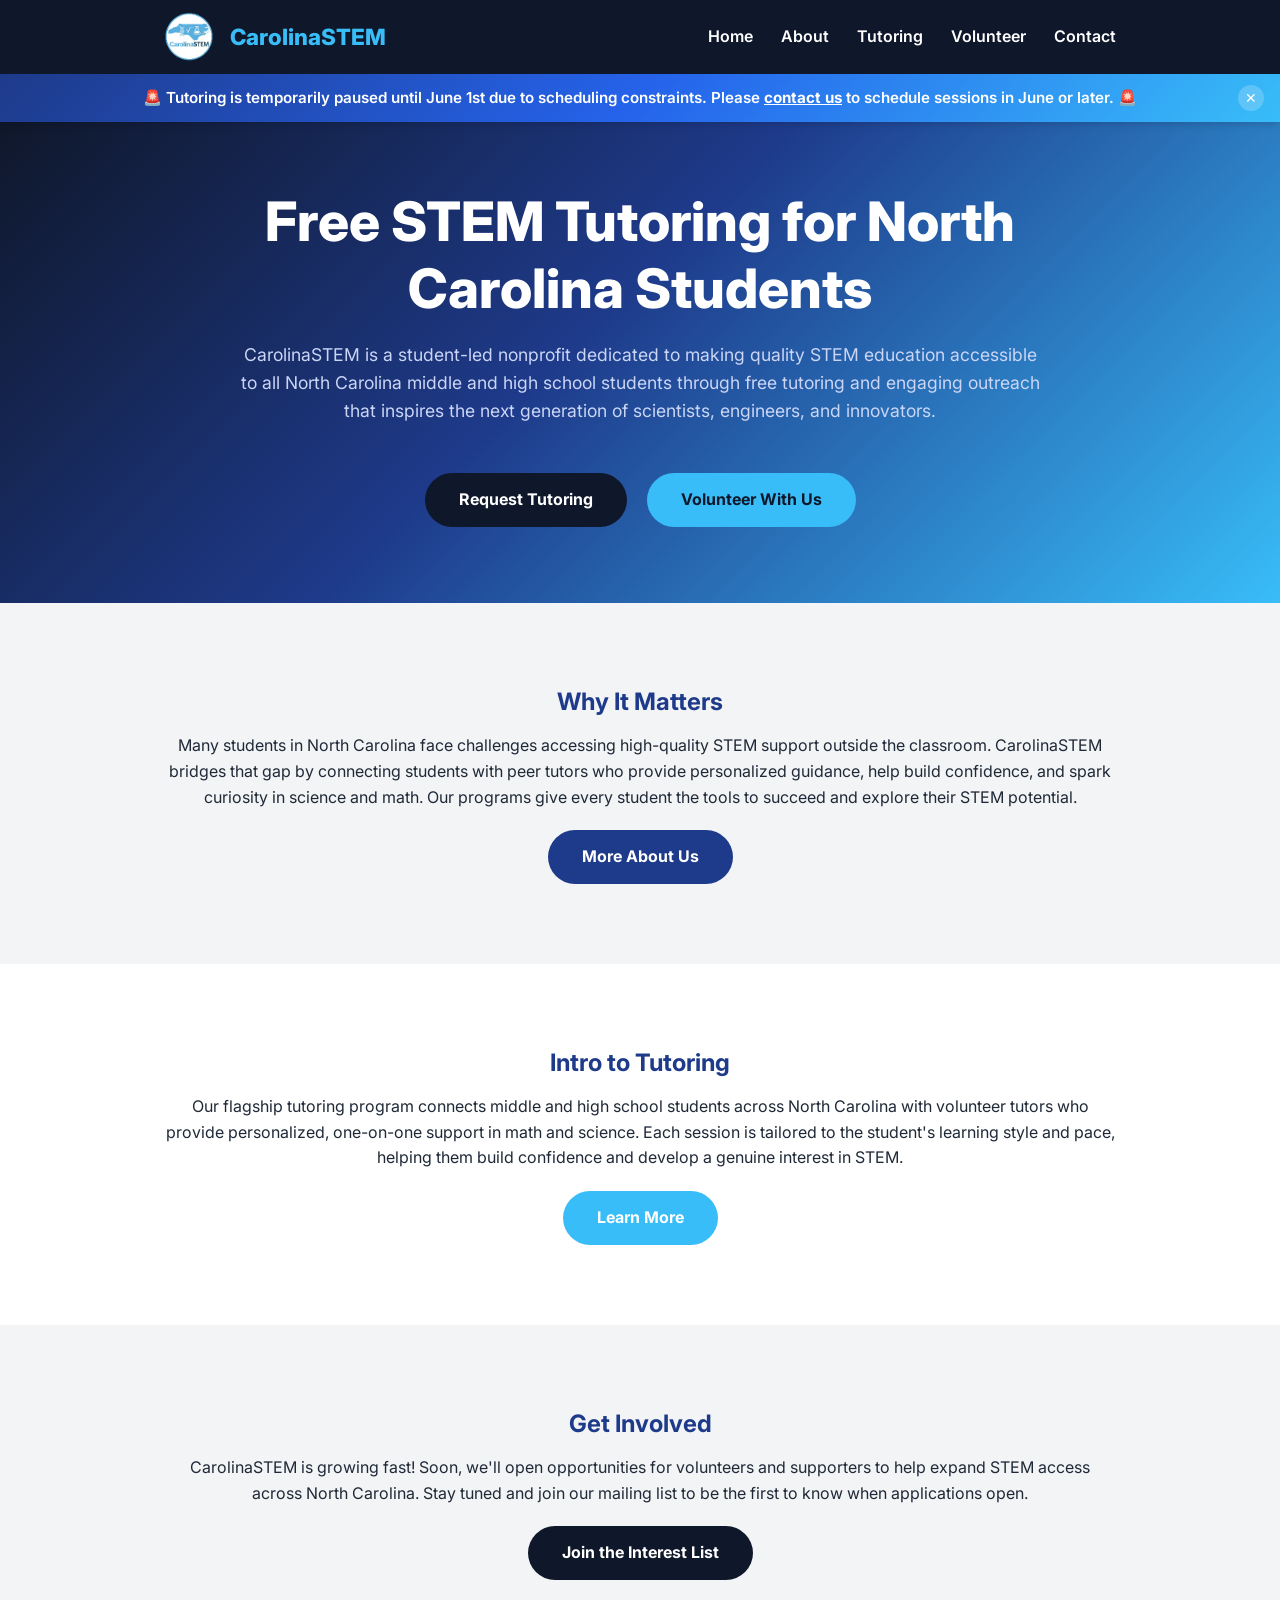
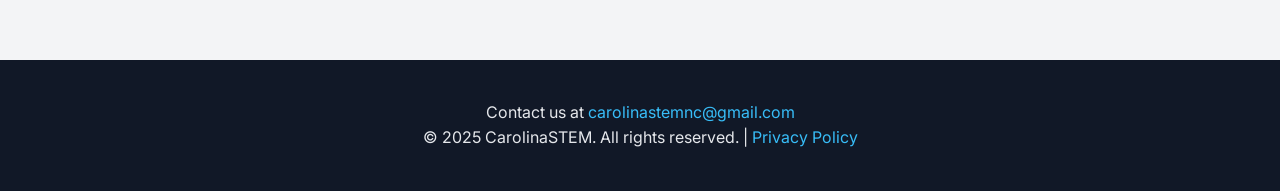
==== index.html @ 6635c849 "Update index.html" ====
<!DOCTYPE html>
<html lang="en">
<head>
  <link rel="icon" href="favicon-final.png" type="image/png" />
  <meta charset="UTF-8" />
  <meta name="viewport" content="width=device-width, initial-scale=1.0" />
  <meta name="description" content="CarolinaSTEM provides free STEM tutoring to North    Carolina middle and high school students through our student-led nonprofit organization. Request tutoring or volunteer today.">
  <title>CarolinaSTEM</title>
  <link rel="stylesheet" href="styles.css" />
  <link rel="preconnect" href="https://fonts.googleapis.com">
  <link rel="preconnect" href="https://fonts.gstatic.com" crossorigin>
  <link href="https://fonts.googleapis.com/css2?family=Inter:wght@400;600;700&display=swap" rel="stylesheet">
</head>
<body>
<header class="top-nav">
  <div class="container">
    <a href="index.html" class="logo">
      <img src="favicon-final.png" alt="CarolinaSTEM Logo" class="logo-img">
      <span class="logo-text">CarolinaSTEM</span>
    </a>
    <nav class="nav-links">
      <a href="index.html">Home</a>
      <a href="about.html">About</a>
      <a href="tutoring.html">Tutoring</a>
      <a href="volunteer.html">Volunteer</a>
      <a href="contact.html">Contact</a>
    </nav>
  </div>
</header>
  <div class="announcement" id="announcement">
  <span>
    🚨 Tutoring is temporarily paused until June 1st due to scheduling constraints.
    Please <a href="contact.html" class="announcement-link">contact us</a> to schedule sessions in June or later. 🚨
  </span>
  <button class="close-btn" onclick="closeAnnouncement()">✕</button>
</div>
  <header class="hero">
    <div class="container">
      <h1 id="rotating-text">Free STEM Tutoring for North Carolina Students</h1>
      <p class="subtitle">
        CarolinaSTEM is a student-led nonprofit dedicated to making quality STEM education            accessible to all North Carolina middle and high school students through free                 tutoring and engaging outreach that inspires the next generation of scientists,               engineers, and innovators.
      </p>
      <div class="button-group">
  <a href="tutoring.html" class="button primary">Request Tutoring</a>
  <a href="volunteer.html" class="button secondary">Volunteer With Us</a>
</div>
    </div>
  </header>

<!-- HOME PAGE BOTTOM SECTIONS -->

<section class="section grey-bg home-section">
  <div class="container">
    <h2 class="text-center" style="color:#1e3a8a;">Why It Matters</h2>
    <p class="text-center" style="text-align:center;">
      Many students in North Carolina face challenges accessing high-quality STEM support outside the classroom. 
      CarolinaSTEM bridges that gap by connecting students with peer tutors who provide personalized guidance, 
      help build confidence, and spark curiosity in science and math. Our programs give every student the tools to succeed and explore their STEM potential.
    </p>
    <div class="text-center" style="margin-top:20px;">
      <a href="about.html" class="button why-btn">More About Us</a>
    </div>
  </div>
</section>

<section class="section white-bg home-section">
  <div class="container">
    <h2 class="text-center" style="color:#1e3a8a;">Intro to Tutoring</h2>
    <p class="text-center" style="text-align:center;">
      Our flagship tutoring program connects middle and high school students across North Carolina 
      with volunteer tutors who provide personalized, one-on-one support in math and science. 
      Each session is tailored to the student's learning style and pace, helping them build confidence 
      and develop a genuine interest in STEM.
    </p>
    <div class="text-center" style="margin-top:20px;">
      <a href="tutoring.html" class="button tutoring-btn">Learn More</a>
    </div>
  </div>
</section>

<section class="section grey-bg home-section">
  <div class="container">
    <h2 class="text-center" style="color:#1e3a8a;">Get Involved</h2>
    <p class="text-center" style="text-align:center;">
      CarolinaSTEM is growing fast! Soon, we'll open opportunities for volunteers and supporters to help expand STEM access across North Carolina. 
      Stay tuned and join our mailing list to be the first to know when applications open.
    </p>
    <div class="text-center" style="margin-top:20px;">
      <a href="https://forms.gle/A83GnDhWEtL3auiw7" target="_blank" class="button volunteer-btn">Join the Interest List</a>
    </div>
  </div>
</section>

  <footer class="footer">
  <div class="container">
    <p>Contact us at <a href="mailto:carolinastemnc@gmail.com">carolinastemnc@gmail.com</a></p>
    <p>© 2025 CarolinaSTEM. All rights reserved. | <a href="privacy.html" style="color: #38bdf8;">Privacy Policy</a></p>
  </div>
</footer>
    
    <script src="script.js"></script>
</body>
</html>
---- styles.css ----
/* ---------- ATTEMPT 2 ---------- */
* {
  box-sizing: border-box;
  margin: 0;
  padding: 0;
}

/* ---------- BASE ---------- */
body {
  font-family: 'Inter', sans-serif;
  color: #1f2937;
  line-height: 1.6;
  background: #ffffff;
}

.container {
  max-width: 1000px;
  margin: 0 auto;
  padding: 0 24px;
}

/* ---------- NAV ---------- */
.top-nav {
  position: sticky;
  top: 0;
  background: #0f172a;
  color: #ffffff;
  padding: 12px 0;
  z-index: 100;
}

.top-nav .container {
  display: flex;
  justify-content: space-between;
  align-items: center;
}

.top-nav .logo {
  display: flex;
  align-items: center;
  gap: 16px;
  font-weight: 800;
  font-size: 1.4rem;
  color: #38bdf8;
  text-decoration: none;
}

.logo-img {
  width: 50px;
  height: 50px;
  object-fit: contain;
}

.nav-links a {
  color: #ffffff;
  margin-left: 24px;
  text-decoration: none;
  font-weight: 600;
}

.nav-links a:hover,
.nav-links a.active {
  color: #38bdf8;
}

/* ---------- HERO ---------- */
.hero {
  background: linear-gradient(135deg, #0f172a 0%, #1e3a8a 45%, #38bdf8 100%);
  padding: 66px 0 76px;
  text-align: center;
  color: #ffffff;
}

.hero h1 {
  font-size: 3.4rem;
  font-weight: 800;
  line-height: 1.22;
  margin-bottom: 20px;
}

.subtitle {
  font-size: 1.1rem;
  max-width: 800px;
  margin: 0 auto 36px;
  color: #cbd5f5;
}

/* ---------- BUTTONS ---------- */
.button {
  display: inline-block;
  padding: 14px 34px;
  border-radius: 999px;
  font-weight: 700;
  text-decoration: none;
  transition: transform 0.2s ease, box-shadow 0.2s ease;
}

.button:hover {
  transform: translateY(-2px);
}

.primary {
  background: #0f172a;
  color: #ffffff;
}

.secondary {
  background: #38bdf8;
  color: #0f172a;
}

/* ---------- SECTIONS ---------- */
.section {
  padding: 80px 0;
}

.section.alt {
  background: #f9fafb;
}

.section h2 {
  color: #1e3a8a;
  margin-bottom: 12px;
}

.section h2.text-center {
  text-align: center;
}

/* ---------- FLEX IMAGE/TEXT ---------- */
.flex-row {
  display: flex;
  align-items: center;
  gap: 40px;
  margin: 40px 0;
}

.flex-row.reverse {
  flex-direction: row-reverse;
}

.text,
.image {
  flex: 1;
}

.image img {
  width: 100%;
  max-width: 380px;
  border-radius: 12px;
}

/* ---------- VALUES GRID ---------- */
.values-grid {
  display: grid;
  grid-template-columns: repeat(3, 1fr);
  gap: 40px;
  margin-top: 40px;
}

.value-item {
  background: #ffffff;
  padding: 20px;
  border-radius: 10px;
  text-align: center;
  box-shadow: 0 2px 6px rgba(0,0,0,0.1);
}

/* ---------- FOOTER ---------- */
.footer {
  background: #111827;
  color: #e5e7eb;
  padding: 40px 0;
  text-align: center;
}

#rotating-text {
  transition: opacity 0.5s ease-in-out;
}

.fade-out {
  opacity: 0;
}

/* ---------- HOMEPAGE CENTER ALIGNMENT ---------- */

.home-section {
  text-align: center;
}

.home-section h2 {
  text-align: center;
}

.home-section p {
  margin-left: auto;
  margin-right: auto;
}

.hero .button-group {
  display: flex;
  justify-content: center;
  align-items: center;
  gap: 20px;
  margin-top: 48px;
  flex-wrap: wrap;
}

.home-section .button {
  margin: 0; /* remove auto-centering */
}

.why-btn {
  background: #1e3a8a;
  color: #ffffff;
}

.tutoring-btn {
  background: #38bdf8;
  color: #ffffff;
}

.volunteer-btn {
  background: #0f172a;
  color: #ffffff;
}

.why-btn:hover {
  background: #2563eb; /* Lighter than #1e3a8a */
}

.tutoring-btn:hover {
  background: #0ea5e9; /* Darker than #38bdf8 */
}

.volunteer-btn:hover {
  background: #1e293b; /* Lighter than #0f172a */
}

.grey-bg {
  background: #f3f4f6;
}

.white-bg {
  background: #ffffff;
}

/* ---------- FADE IN ANIMATIONS ---------- */
.fade-in-up {
  opacity: 0;
  transform: translateY(30px);
  transition: opacity 0.8s ease, transform 0.8s ease;
}

.fade-in-up.active {
  opacity: 1;
  transform: translateY(0);
}

.hero .subtitle,
.hero .button-group {
  opacity: 0;
  transform: translateY(30px);
}

.hero .subtitle.active,
.hero .button-group.active {
  opacity: 1;
  transform: translateY(0);
  transition: opacity 0.8s ease, transform 0.8s ease;
}

/* Keep the rotating text animation separate */
#rotating-text {
  transition: opacity 0.5s ease-in-out;
}

.hero h1:not(#rotating-text) {
  opacity: 0;
  transform: translateY(30px);
}

.hero h1:not(#rotating-text).active {
  opacity: 1;
  transform: translateY(0);
  transition: opacity 0.8s ease, transform 0.8s ease;
}

.text p {
  margin-bottom: 16px;
}

.text p:last-child {
  margin-bottom: 0;
}

/* Center "Our Story" text */
.section.grey-bg .text-center p {
  text-align: center;
}

/* Add spacing between "Our Team" paragraphs */
.section.white-bg .text-center p {
  margin-bottom: 24px;
}

.section.white-bg .text-center p:last-child {
  margin-bottom: 0;
}

.section.grey-bg .text-center p {
  text-align: center;
  max-width: 900px;
  margin-left: auto;
  margin-right: auto;
}

.nav-links a.active {
  text-decoration: underline;
}

.circle-bullet {
  display: flex;
  align-items: flex-start;
  gap: 16px;
  margin: 20px 0;
}

.circle-bullet .emoji-circle {
  background: #0284c7;
  color: #ffffff;
  width: 36px;
  height: 36px;
  border-radius: 50%;
  display: flex;
  align-items: center;
  justify-content: center;
  font-weight: bold;
  font-size: 20px;
  flex-shrink: 0;
}

.circle-bullet div:last-child {
  flex: 1;
}

.circle-bullet h3 {
  margin-bottom: 4px;
  font-size: 1.1rem;
}

.circle-bullet p {
  margin: 0;
}

.contact-email {
  font-size: 1.5rem;
  color: #38bdf8;
  font-weight: 600;
  text-decoration: none;
}

.contact-email:hover {
  color: #0ea5e9;
  text-decoration: underline;
}

.section .text-center p {
  text-align: center;
}

.section .text-center h2 {
  font-size: 2.2rem;
  margin-top: -30px;
}

.legal-page p {
  font-size: 1rem;
  line-height: 1.7;
}

.legal-page ul li {
  margin-bottom: 6px;
}

.legal-page h2::after {
  content: "";
  display: block;
  width: 40px;
  height: 3px;
  background: #38bdf8;
  margin-top: 8px;
}

.footer a {
  color: #38bdf8;          /* Carolina blue */
  text-decoration: none;
}

.footer a:visited {
  color: #38bdf8;          /* prevent purple */
}

.footer a:hover {
  text-decoration: underline;
}

.policy-block p {
  margin-bottom: 18px;
}

/* ---------- MOBILE ---------- */
@media (max-width: 900px) {
  .hero h1 {
    font-size: 2.4rem;
  }

  .flex-row,
  .flex-row.reverse {
    flex-direction: column;
    text-align: center;
  }

  .values-grid {
    grid-template-columns: 1fr;
  }
}

@media (max-width: 768px) {
  /* Nav adjustments */
  .top-nav .container {
    flex-direction: column;
    gap: 12px;
  }
  
  .nav-links {
    display: flex;
    flex-wrap: wrap;
    justify-content: center;
    gap: 12px;
  }
  
  .nav-links a {
    margin: 0;
    font-size: 0.9rem;
  }
  
  /* Hero adjustments */
  .hero {
    padding: 40px 0 50px;
  }
  
  .hero h1 {
    font-size: 1.8rem;
  }
  
  .subtitle {
    font-size: 1rem;
    max-width: 100%;
  }
  
  /* Button adjustments */
  .hero .button-group {
    flex-direction: column;
    gap: 16px;
  }
  
  .button {
    width: 100%;
    max-width: 280px;
  }
  
  /* Section adjustments */
  .section {
    padding: 50px 0;
  }
  
  .section h2 {
    font-size: 1.6rem;
  }
  
  /* Image adjustments */
  .image img {
    max-width: 100%;
  }
  
  /* Circle bullets on mobile */
  .circle-bullet {
    flex-direction: column;
    align-items: center;
    text-align: center;
  }
  
  /* Contact email on mobile */
  .contact-email {
    font-size: 1.2rem;
    word-break: break-word;
  }
}

.announcement {
  background: linear-gradient(
    135deg,
    #1e3a8a 0%,   /* navy */
    #2563eb 50%,  /* medium blue */
    #38bdf8 100%  /* light blue */
  );
  color: #ffffff;
  padding: 12px 16px;
  font-weight: 600;
  font-size: 0.95rem;

  display: flex;
  justify-content: center;
  align-items: center;
  gap: 12px;
  position: relative;

  box-shadow: 0 2px 8px rgba(0, 0, 0, 0.15);
}

.close-btn {
  position: absolute;
  right: 16px;
  background: rgba(255, 255, 255, 0.2);
  border: none;
  border-radius: 50%;
  width: 26px;
  height: 26px;
  font-size: 0.9rem;
  cursor: pointer;
  color: #ffffff;

  display: flex;
  align-items: center;
  justify-content: center;

  transition: background 0.2s ease, transform 0.15s ease;
}

.close-btn:hover {
  background: rgba(255, 255, 255, 0.35);
  transform: scale(1.1);
}

.announcement {
  position: sticky;
  top: 64px; /* adjust if your navbar height is different */
  z-index: 99;
}

.announcement-link {
  color: #ffffff;
  text-decoration: underline;
  font-weight: 700;
}

.announcement-link:hover {
  opacity: 0.8;
}
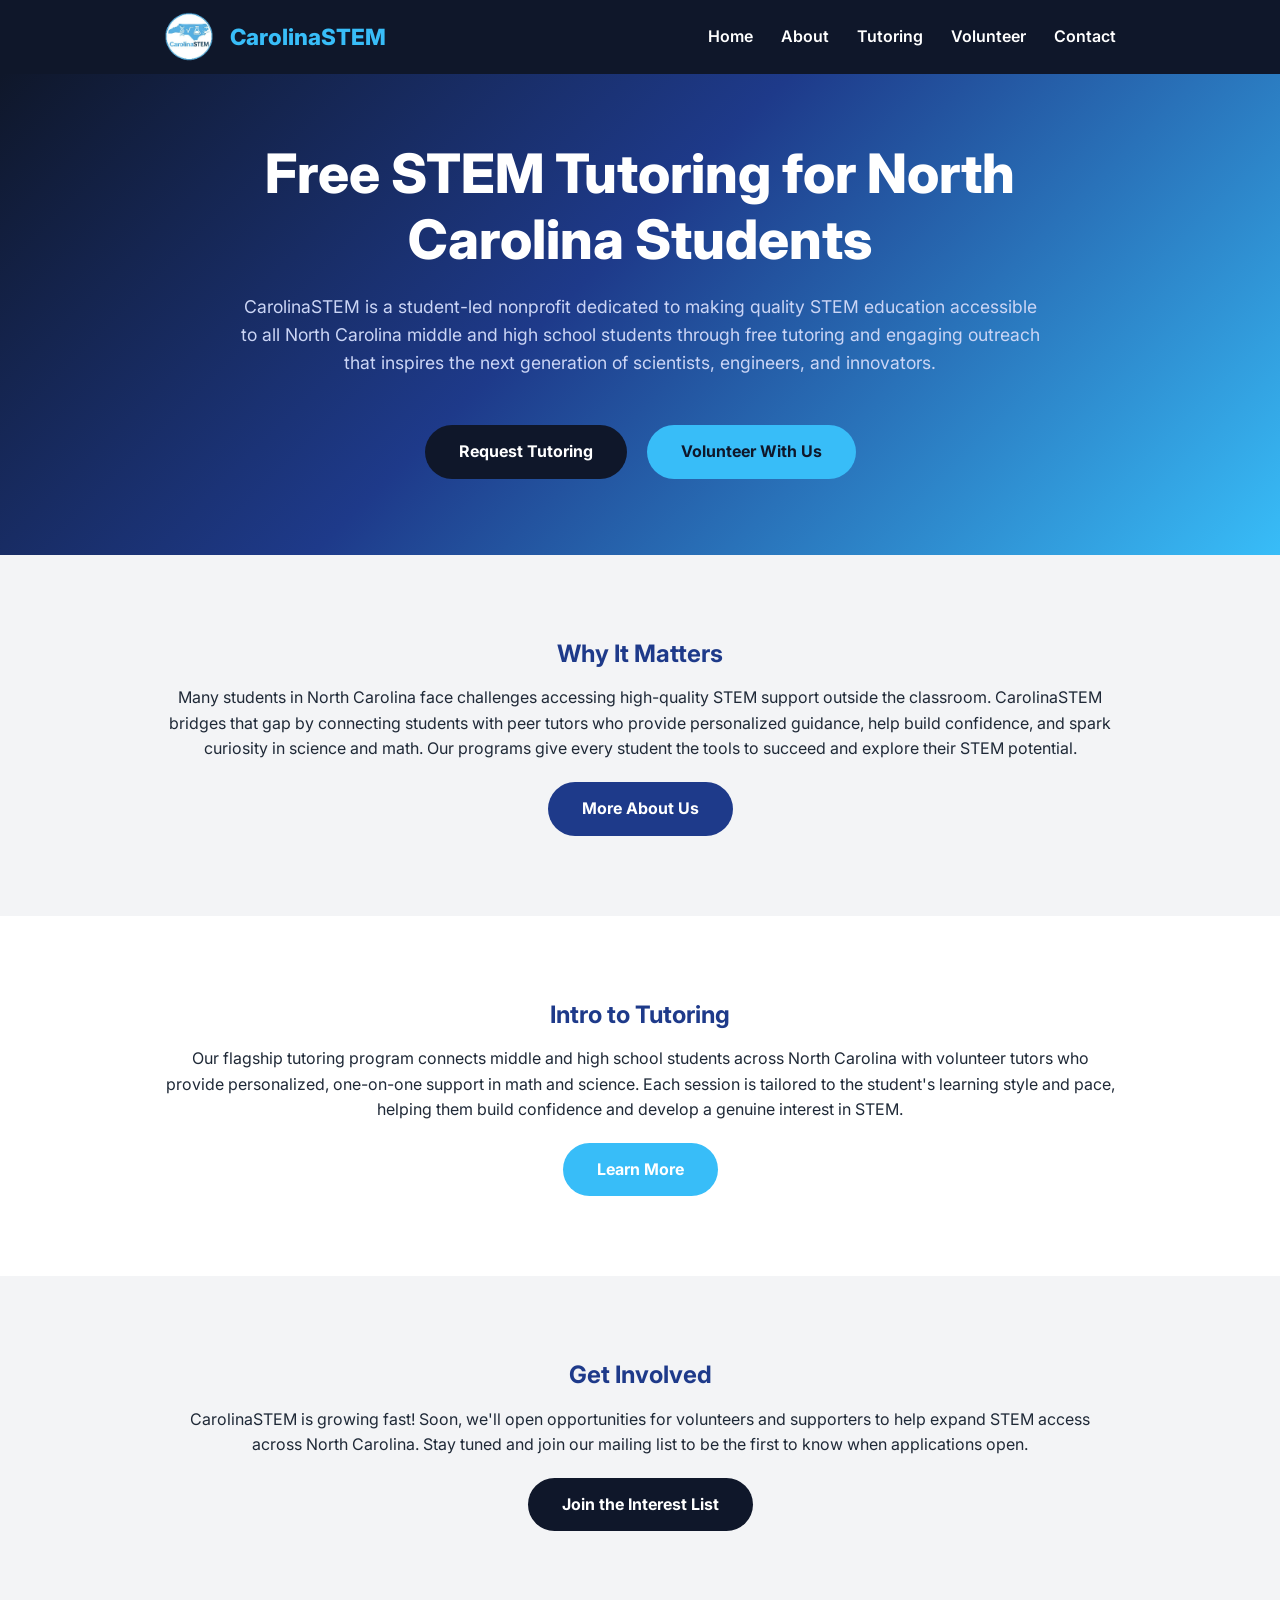
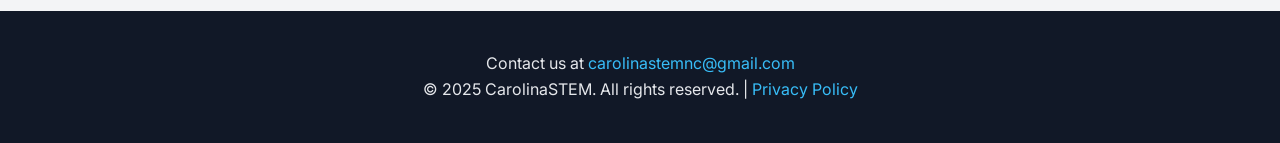
==== commit a6e8a8fc: "Update index.html" ====
--- a/index.html
+++ b/index.html
@@ -27,6 +27,7 @@
     </nav>
   </div>
 </header>
+  <!--
   <div class="announcement" id="announcement">
   <span>
     🚨 Tutoring is temporarily paused until June 1st due to scheduling constraints.
@@ -34,6 +35,7 @@
   </span>
   <button class="close-btn" onclick="closeAnnouncement()">✕</button>
 </div>
+  -->
   <header class="hero">
     <div class="container">
       <h1 id="rotating-text">Free STEM Tutoring for North Carolina Students</h1>
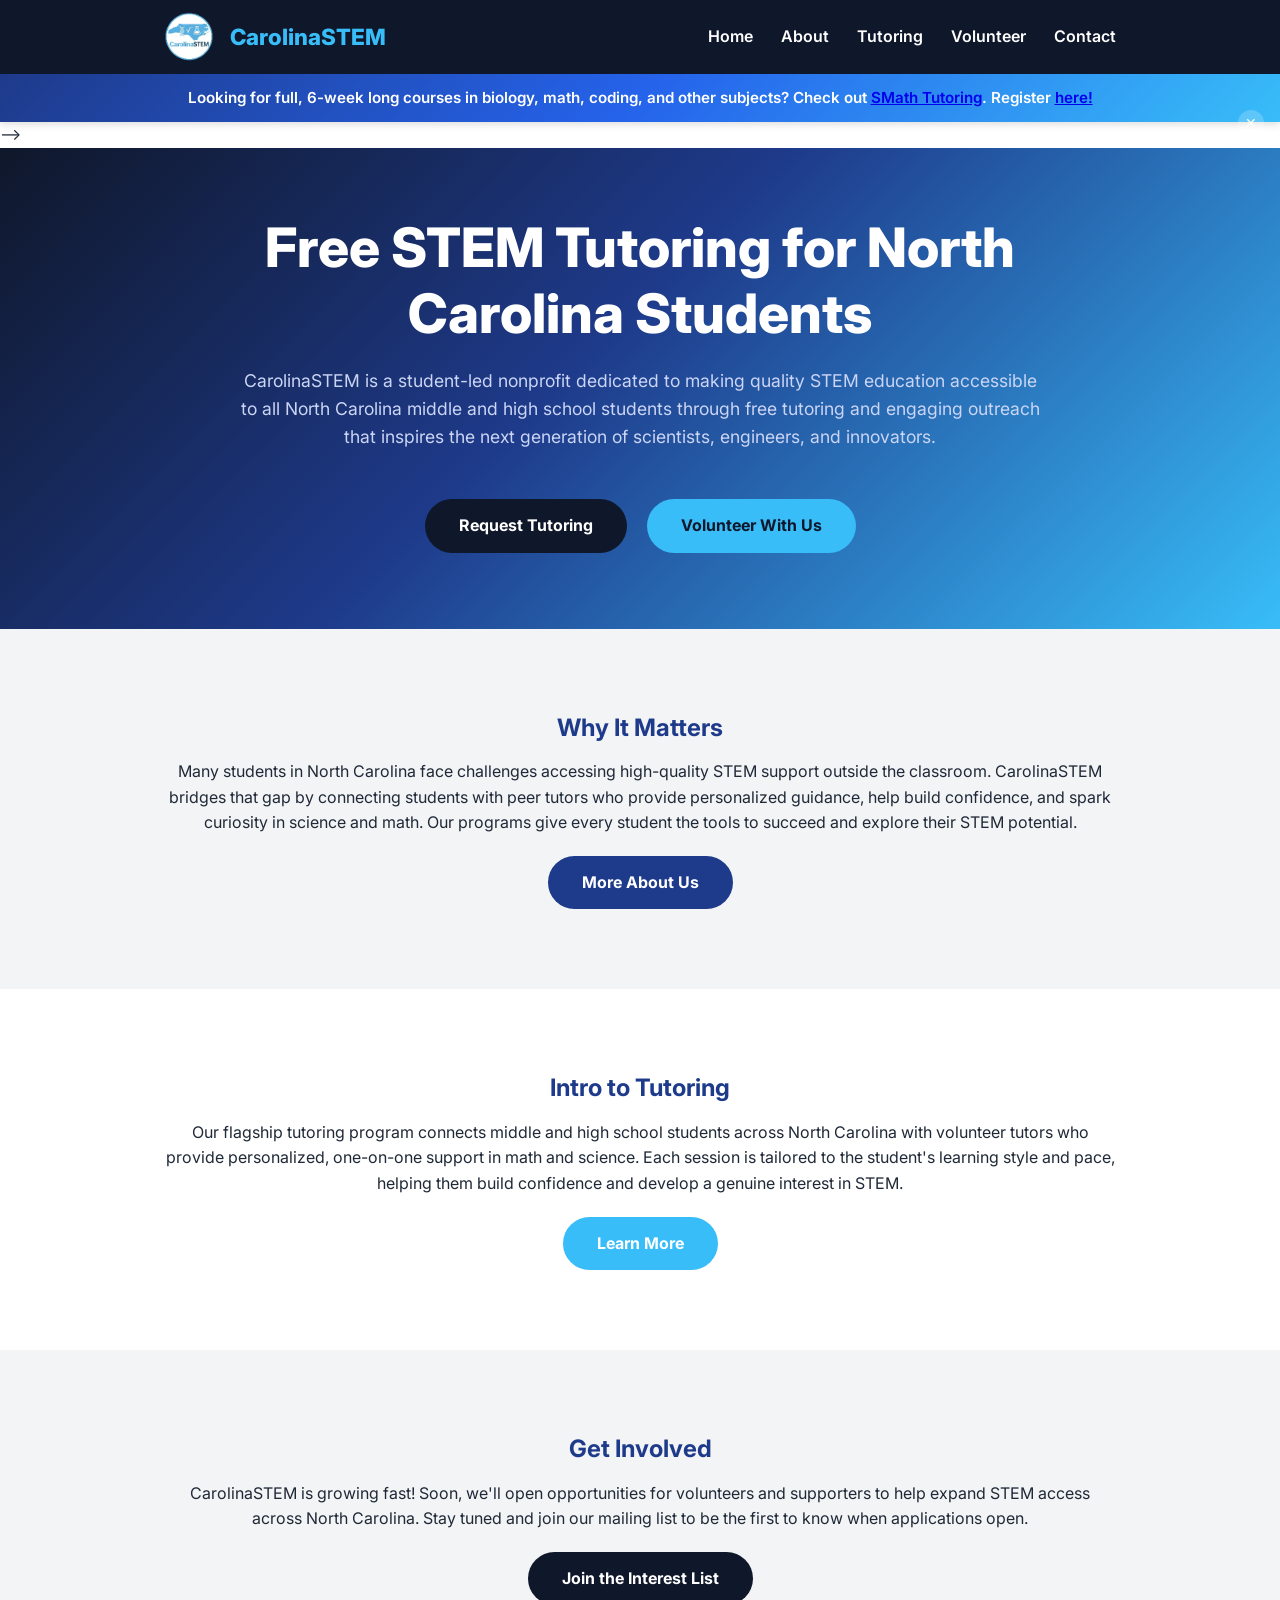
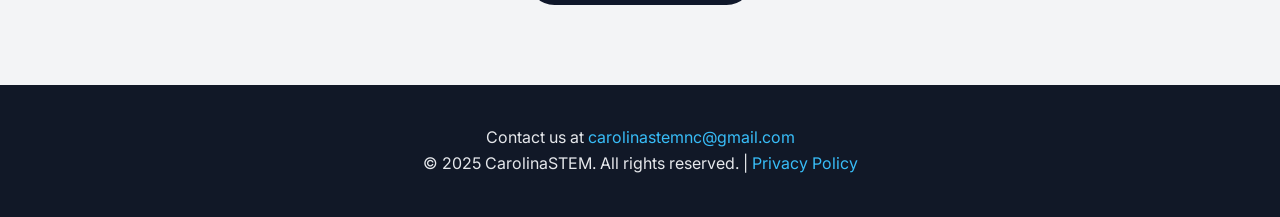
==== commit ea263152: "SMath Banner" ====
--- a/index.html
+++ b/index.html
@@ -27,12 +27,9 @@
     </nav>
   </div>
 </header>
-  <!--
   <div class="announcement" id="announcement">
   <span>
-    🚨 Tutoring is temporarily paused until June 1st due to scheduling constraints.
-    Please <a href="contact.html" class="announcement-link">contact us</a> to schedule sessions in June or later. 🚨
-  </span>
+    Looking for full, 6-week long courses in biology, math, coding, and other subjects? Check out <a href="https://smathtutors.weebly.com/overview.html" target="_blank" rel="noopener noreferrer">SMath Tutoring</a>. Register <a href="https://docs.google.com/forms/d/e/1FAIpQLSfJgn5MF80Zr8JHVbc7erbJmSC-7MuQUoDEdUMuD5OORImJAg/viewform" target="_blank" rel="noopener noreferrer">here!</a>
   <button class="close-btn" onclick="closeAnnouncement()">✕</button>
 </div>
   -->
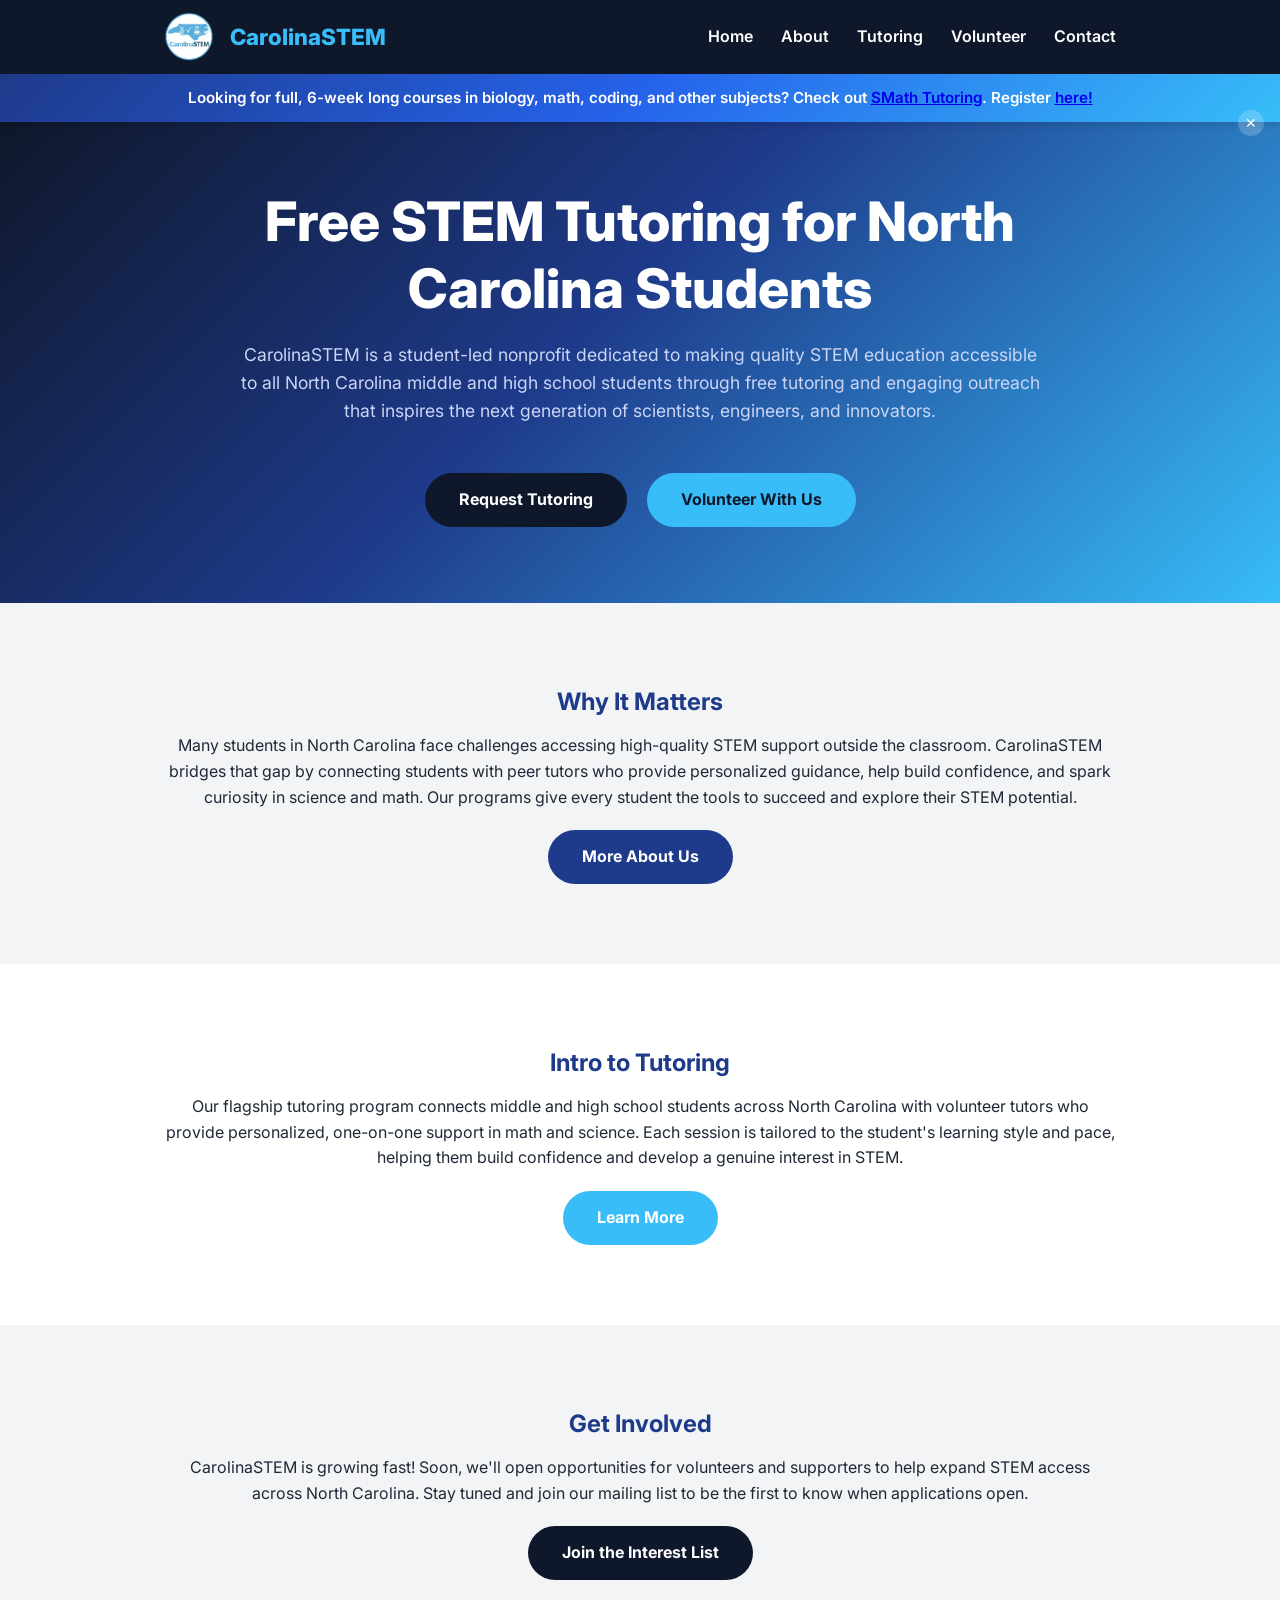
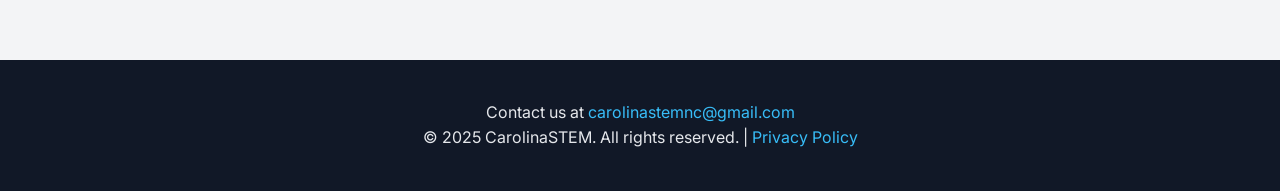
==== commit d357f502: "Update index.html" ====
--- a/index.html
+++ b/index.html
@@ -32,7 +32,6 @@
     Looking for full, 6-week long courses in biology, math, coding, and other subjects? Check out <a href="https://smathtutors.weebly.com/overview.html" target="_blank" rel="noopener noreferrer">SMath Tutoring</a>. Register <a href="https://docs.google.com/forms/d/e/1FAIpQLSfJgn5MF80Zr8JHVbc7erbJmSC-7MuQUoDEdUMuD5OORImJAg/viewform" target="_blank" rel="noopener noreferrer">here!</a>
   <button class="close-btn" onclick="closeAnnouncement()">✕</button>
 </div>
-  -->
   <header class="hero">
     <div class="container">
       <h1 id="rotating-text">Free STEM Tutoring for North Carolina Students</h1>
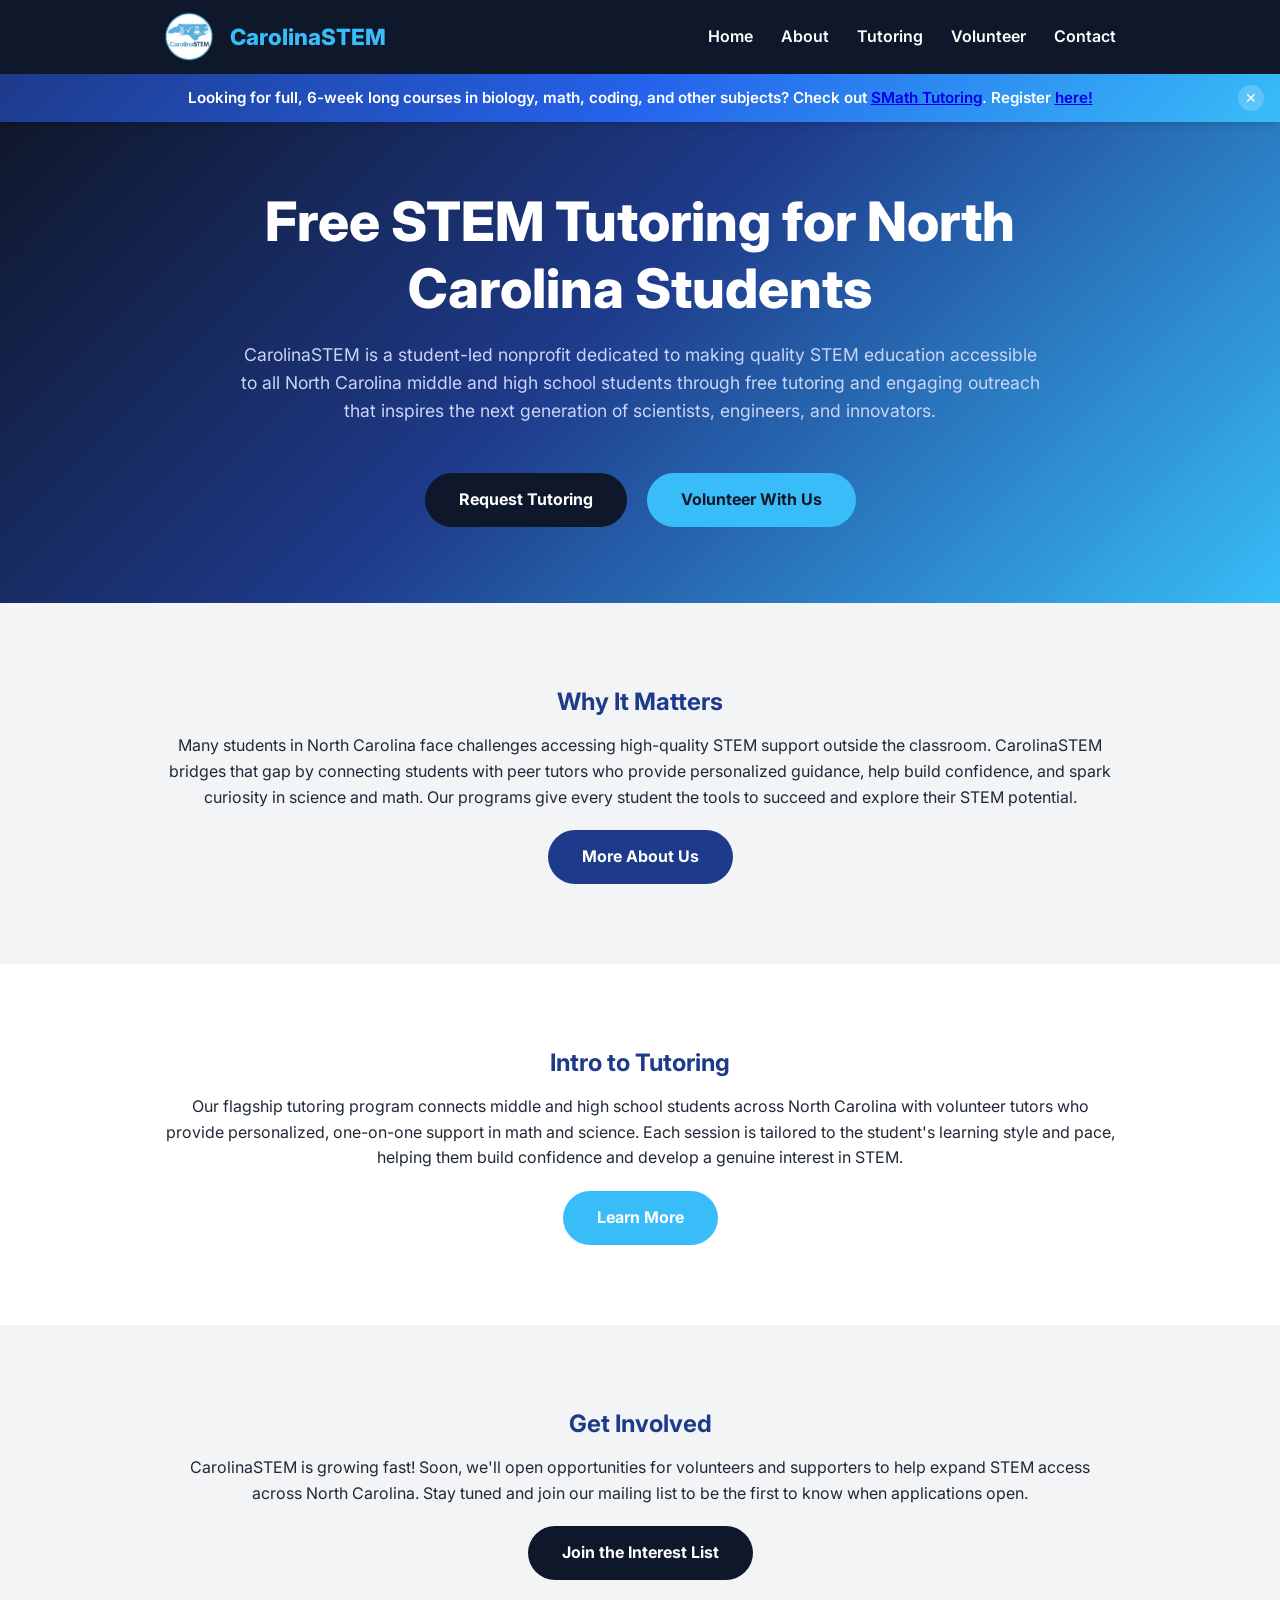
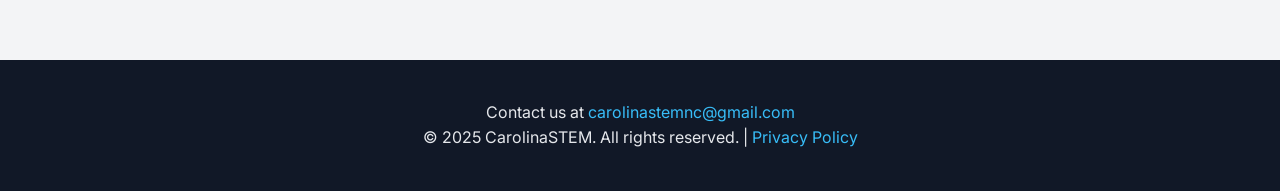
==== commit 462b0b24: "Update index.html" ====
--- a/index.html
+++ b/index.html
@@ -28,8 +28,10 @@
   </div>
 </header>
   <div class="announcement" id="announcement">
-  <span>
+  <span class="announcement-text">
     Looking for full, 6-week long courses in biology, math, coding, and other subjects? Check out <a href="https://smathtutors.weebly.com/overview.html" target="_blank" rel="noopener noreferrer">SMath Tutoring</a>. Register <a href="https://docs.google.com/forms/d/e/1FAIpQLSfJgn5MF80Zr8JHVbc7erbJmSC-7MuQUoDEdUMuD5OORImJAg/viewform" target="_blank" rel="noopener noreferrer">here!</a>
+  </span>
+    
   <button class="close-btn" onclick="closeAnnouncement()">✕</button>
 </div>
   <header class="hero">
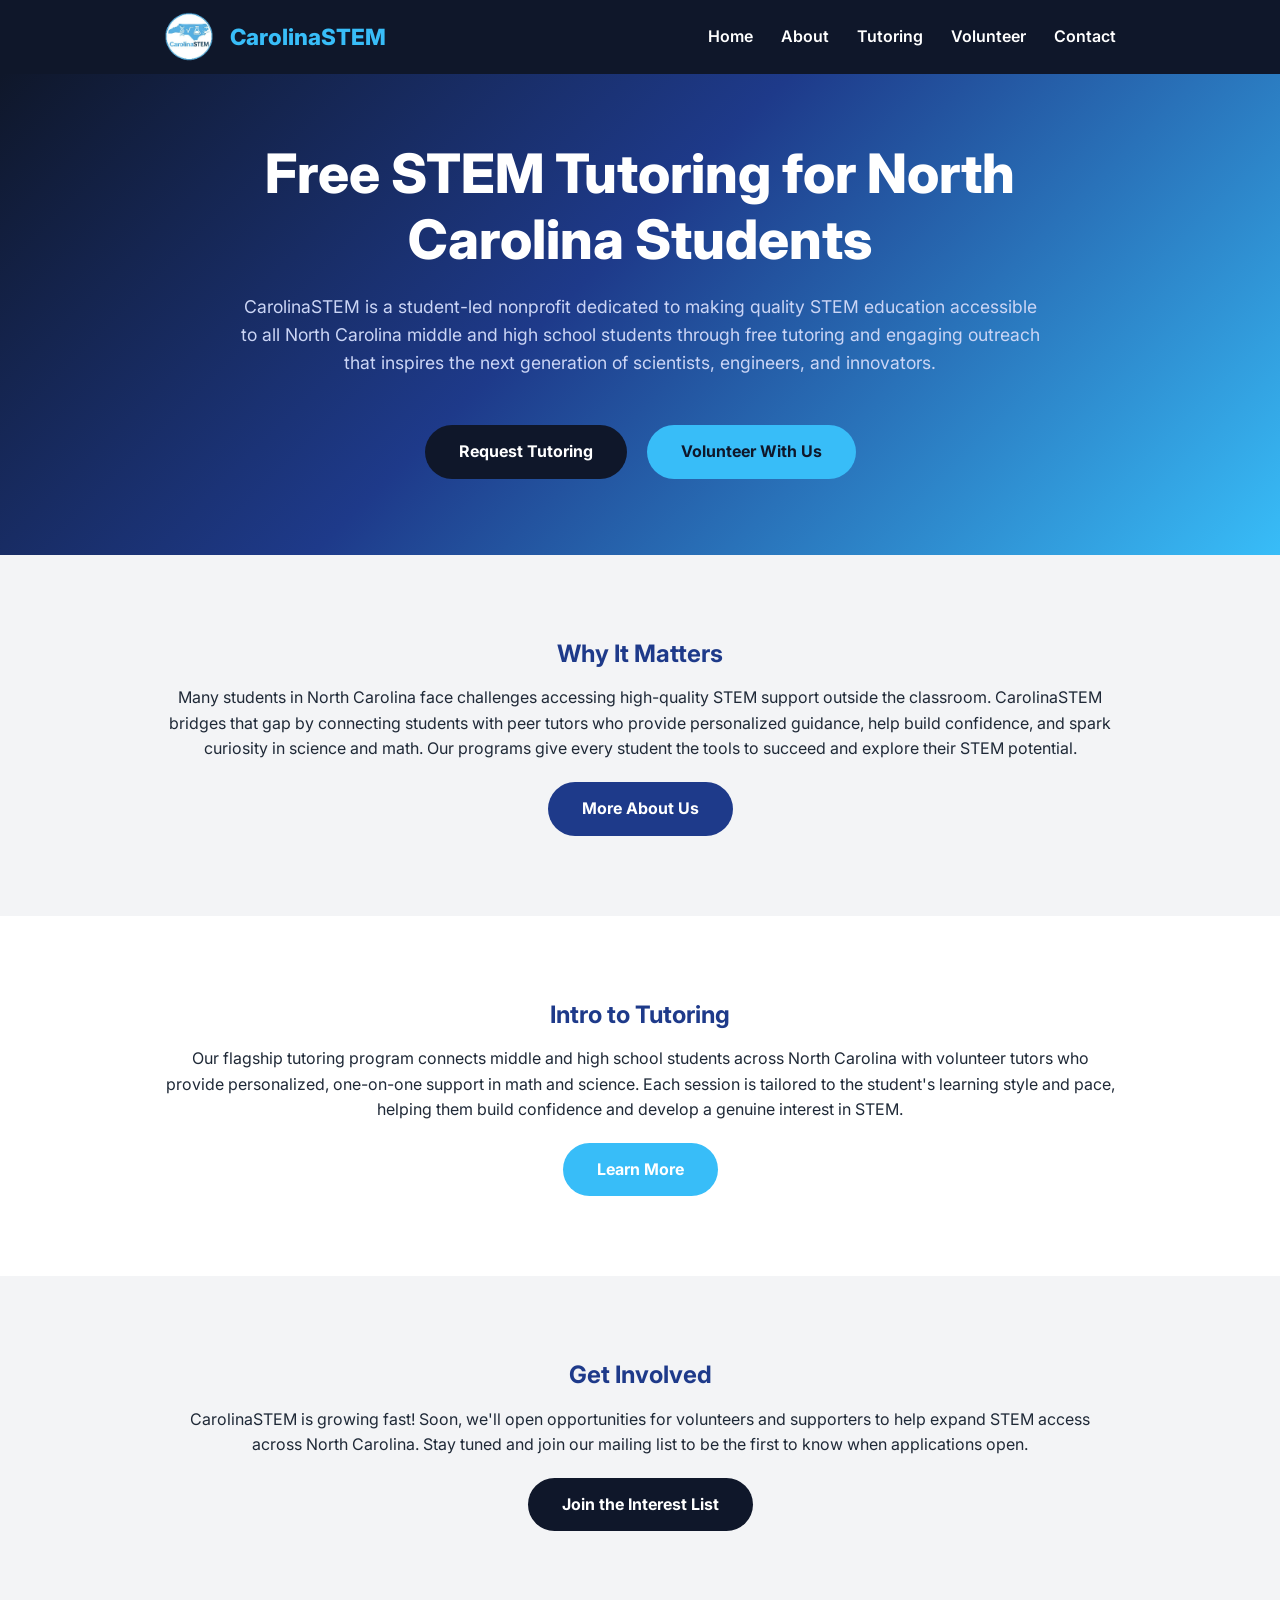
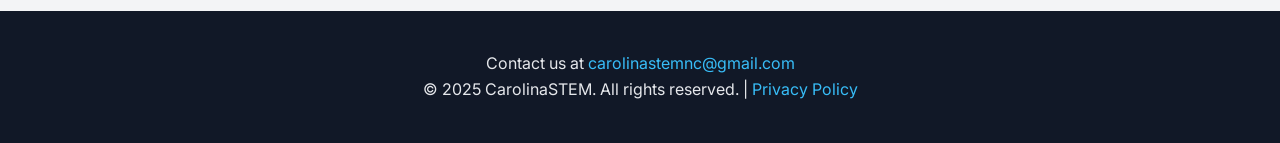
==== commit 60fa67ed: "Update index.html" ====
--- a/index.html
+++ b/index.html
@@ -27,6 +27,7 @@
     </nav>
   </div>
 </header>
+  <!--
   <div class="announcement" id="announcement">
   <span class="announcement-text">
     Looking for full, 6-week long courses in biology, math, coding, and other subjects? Check out <a href="https://smathtutors.weebly.com/overview.html" target="_blank" rel="noopener noreferrer">SMath Tutoring</a>. Register <a href="https://docs.google.com/forms/d/e/1FAIpQLSfJgn5MF80Zr8JHVbc7erbJmSC-7MuQUoDEdUMuD5OORImJAg/viewform" target="_blank" rel="noopener noreferrer">here!</a>
@@ -34,6 +35,7 @@
     
   <button class="close-btn" onclick="closeAnnouncement()">✕</button>
 </div>
+  -->
   <header class="hero">
     <div class="container">
       <h1 id="rotating-text">Free STEM Tutoring for North Carolina Students</h1>
--- a/styles.css
+++ b/styles.css
@@ -558,3 +558,22 @@
 .announcement-link:hover {
   opacity: 0.8;
 }
+
+.announcement {
+  display: flex;
+  justify-content: space-between;
+  align-items: center;
+  padding: 10px 16px;
+}
+
+.announcement-text {
+  flex: 1;
+}
+
+.close-btn {
+  background: none;
+  border: none;
+  font-size: 18px;
+  cursor: pointer;
+  line-height: 1;
+}
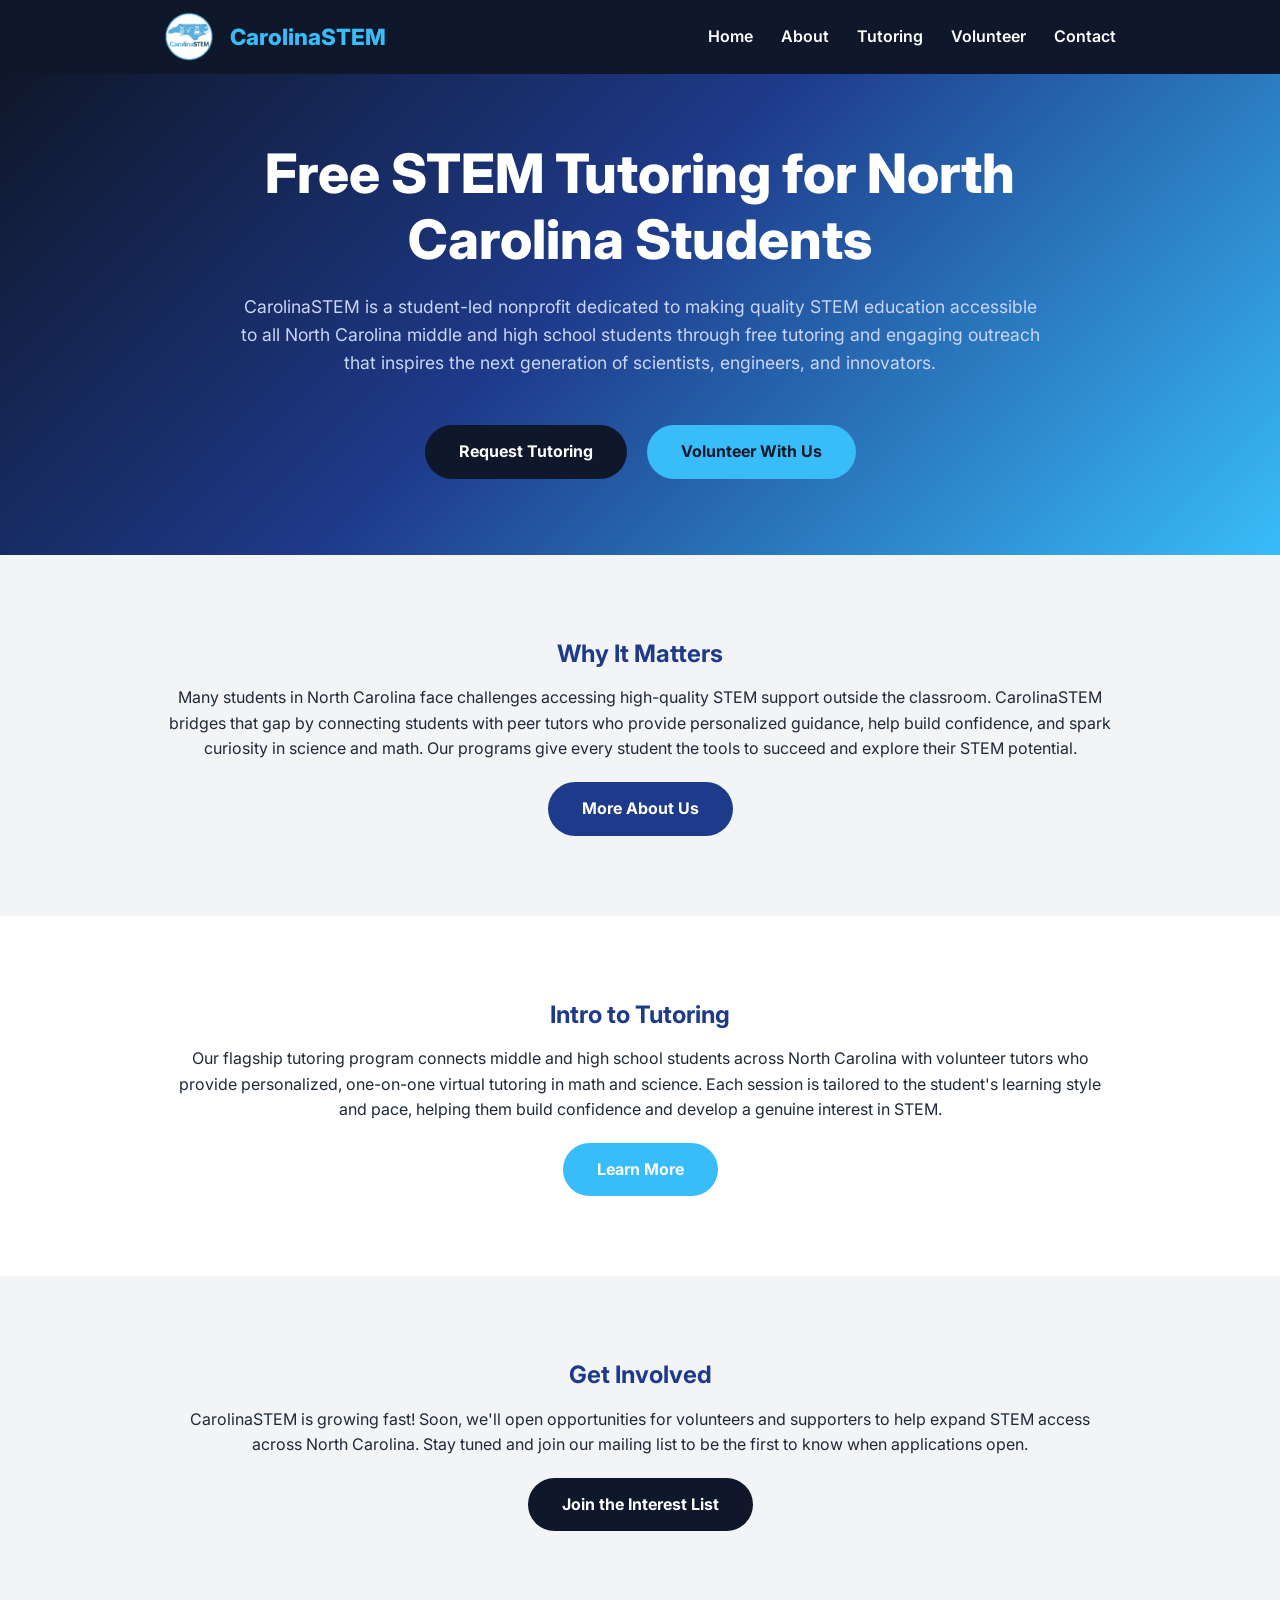
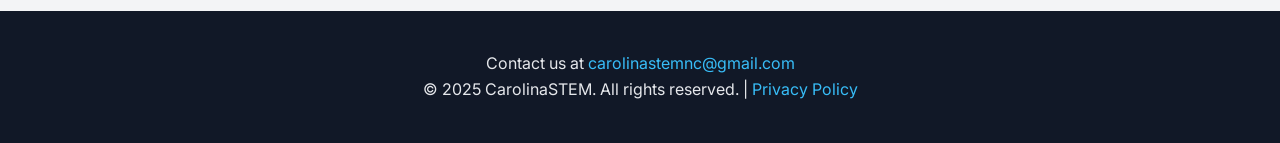
==== commit fe905e76: "virtual" ====
--- a/index.html
+++ b/index.html
@@ -70,7 +70,7 @@
     <h2 class="text-center" style="color:#1e3a8a;">Intro to Tutoring</h2>
     <p class="text-center" style="text-align:center;">
       Our flagship tutoring program connects middle and high school students across North Carolina 
-      with volunteer tutors who provide personalized, one-on-one support in math and science. 
+      with volunteer tutors who provide personalized, one-on-one virtual tutoring in math and science. 
       Each session is tailored to the student's learning style and pace, helping them build confidence 
       and develop a genuine interest in STEM.
     </p>
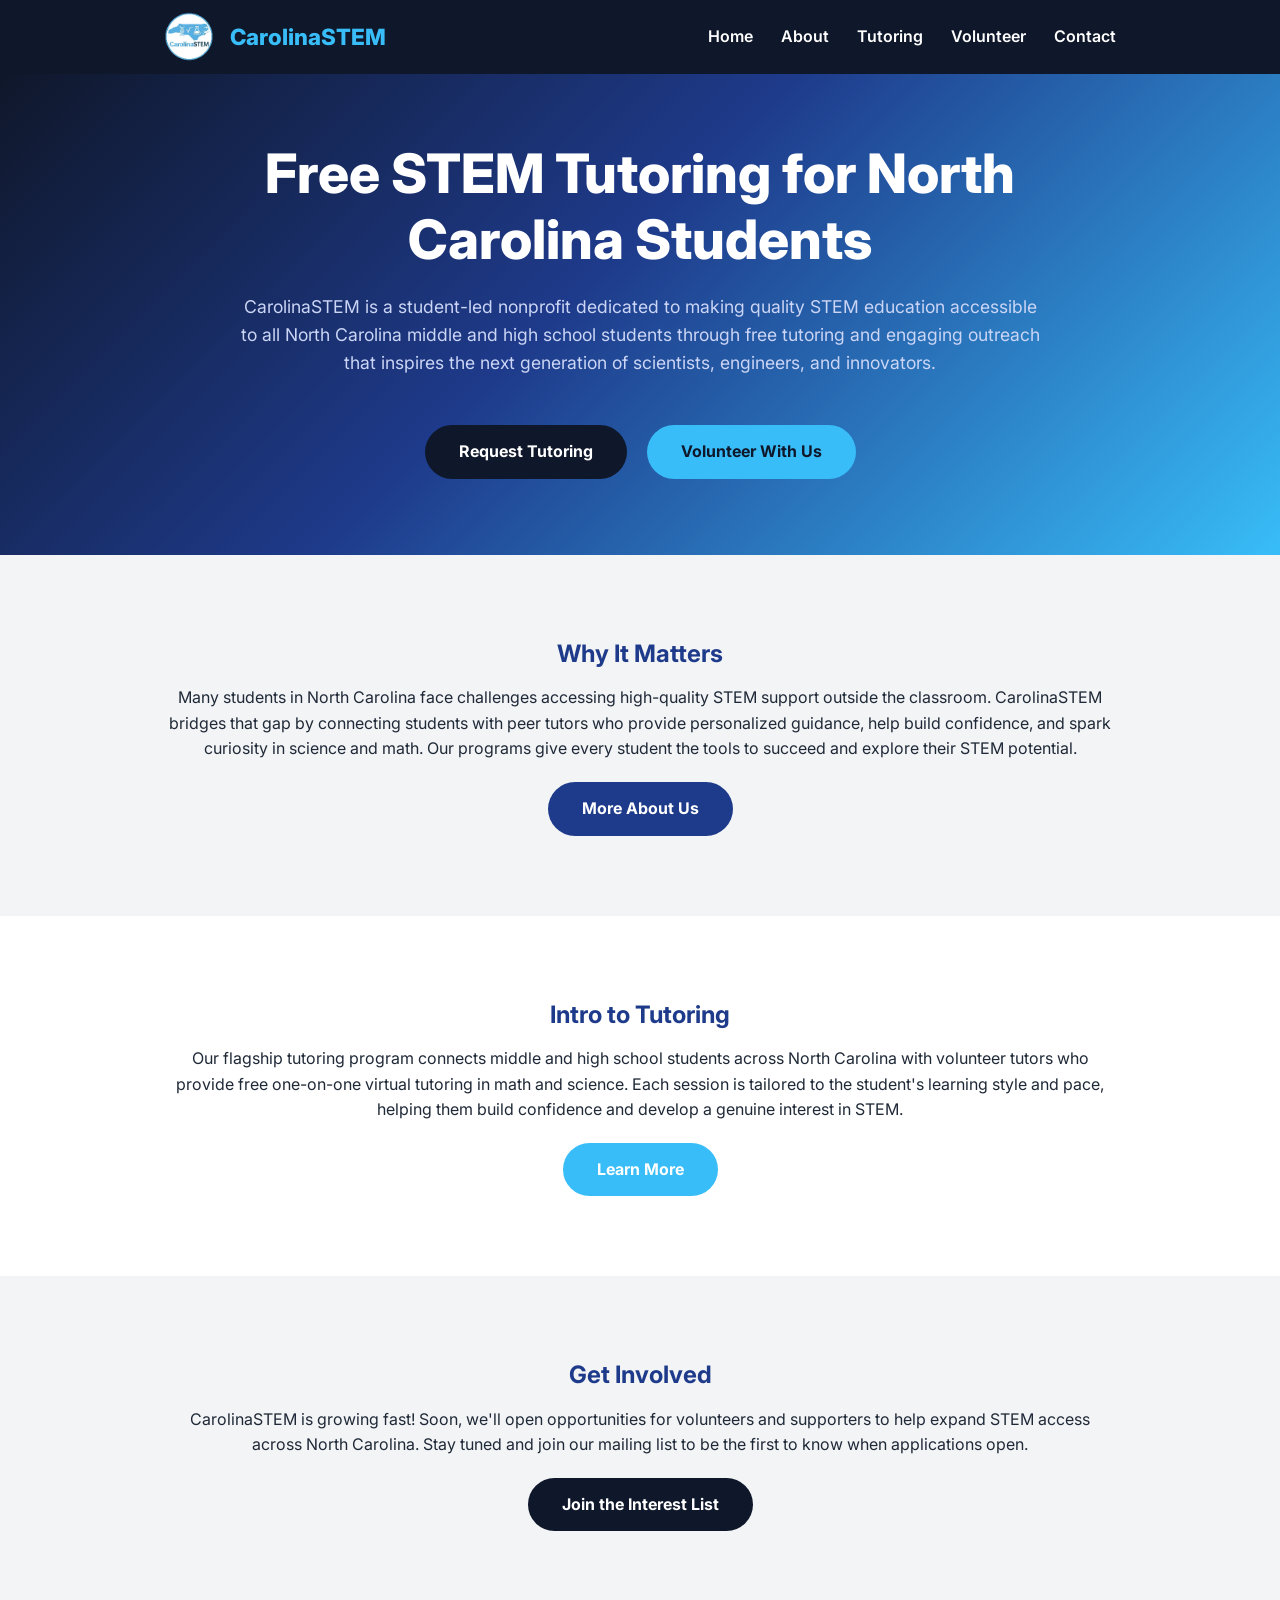
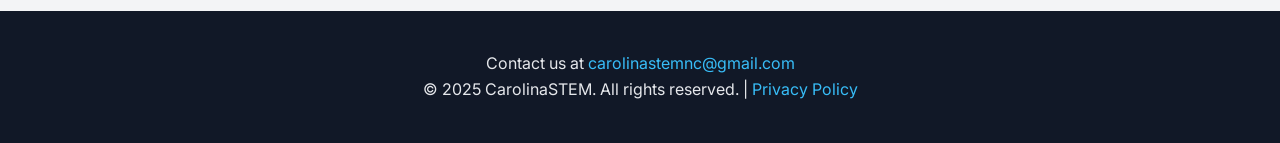
==== commit 3c793f78: "Update index.html" ====
--- a/index.html
+++ b/index.html
@@ -70,7 +70,7 @@
     <h2 class="text-center" style="color:#1e3a8a;">Intro to Tutoring</h2>
     <p class="text-center" style="text-align:center;">
       Our flagship tutoring program connects middle and high school students across North Carolina 
-      with volunteer tutors who provide personalized, one-on-one virtual tutoring in math and science. 
+      with volunteer tutors who provide free one-on-one virtual tutoring in math and science. 
       Each session is tailored to the student's learning style and pace, helping them build confidence 
       and develop a genuine interest in STEM.
     </p>
